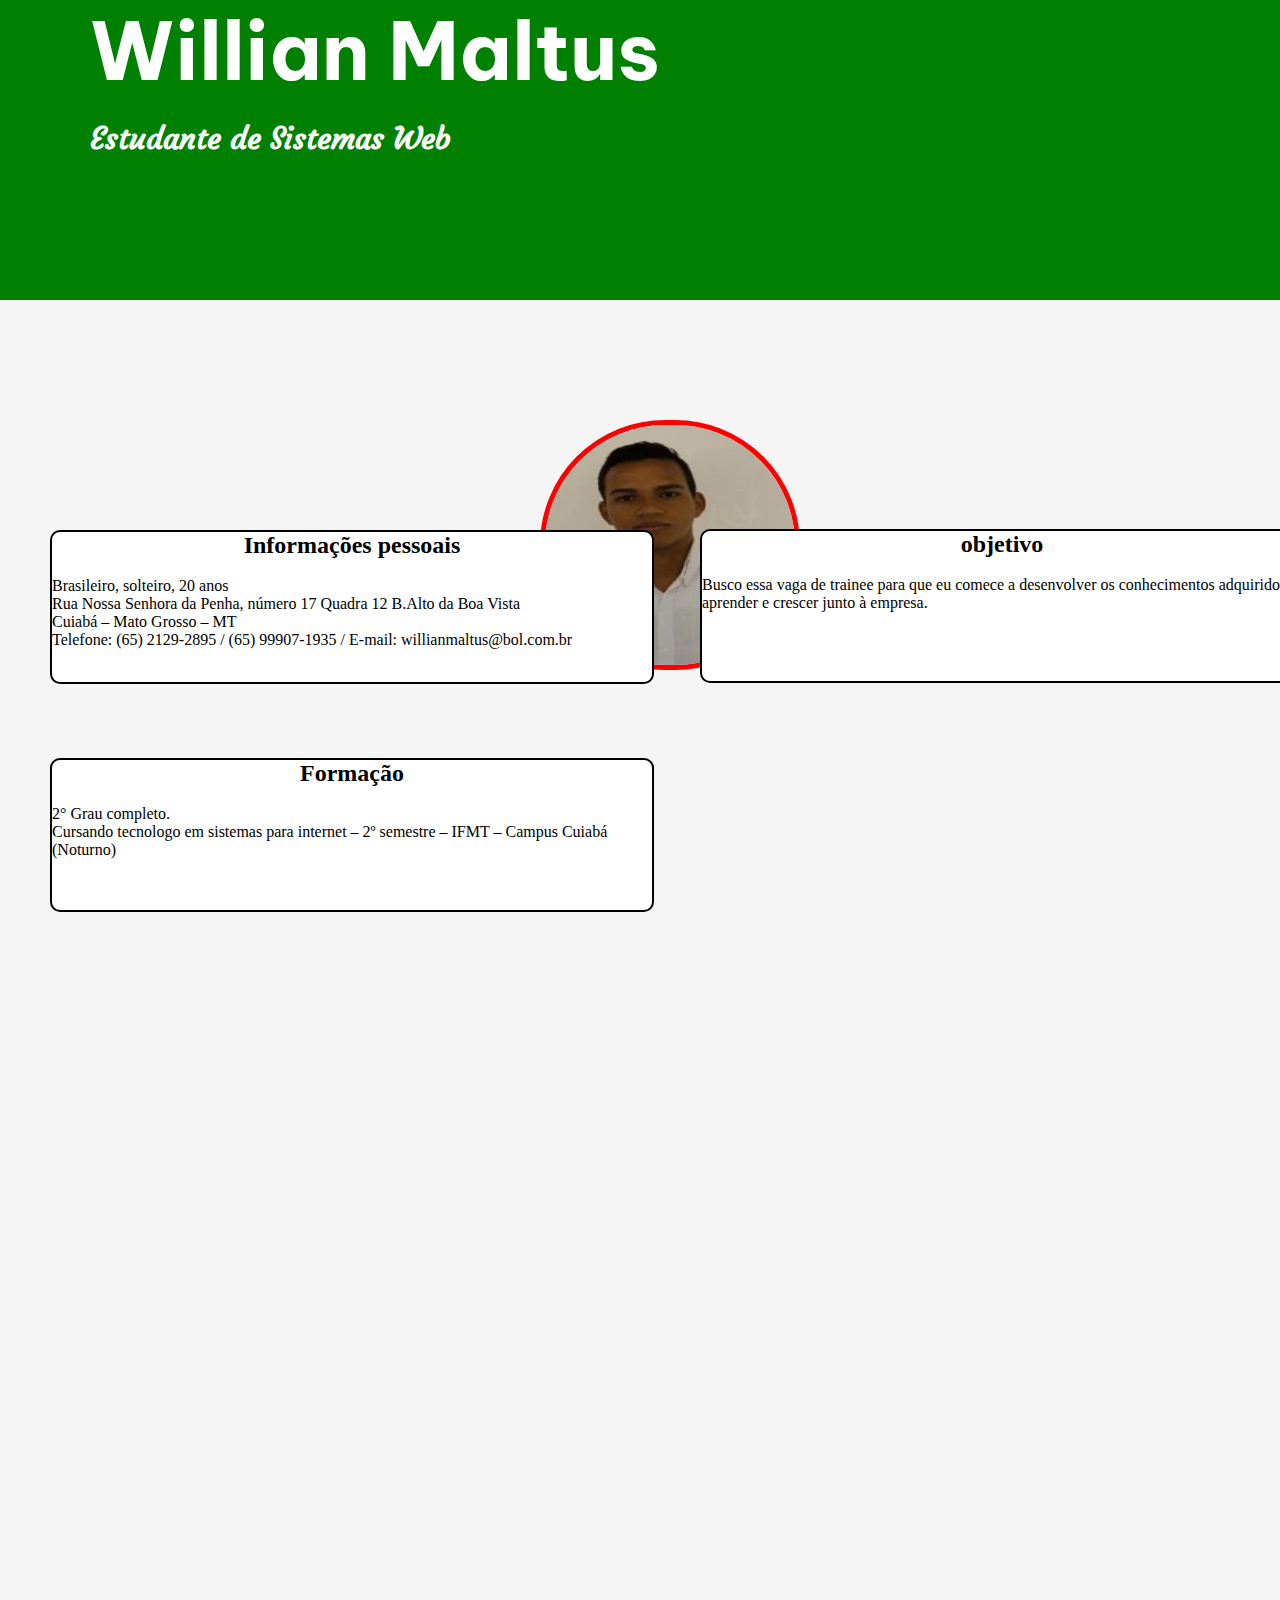
==== index.html @ d13ebb95 "Update index.html" ====
<!doctype html>
<html lang="pt-br">
  <head>
    <!-- Required meta tags -->
    <meta charset="utf-8">
    <meta name="viewport" content="width=device-width, initial-scale=1, shrink-to-fit=no">
    <title>Willian Maltus de Souza Cardoso</title>
        <link rel="stylesheet" href="index.css">
        <link href="https://fonts.googleapis.com/css?family=Be+Vietnam|Ubuntu&display=swap" rel="stylesheet">
        <link href="https://fonts.googleapis.com/css?family=Courgette&display=swap" rel="stylesheet">
  </head>
  <body>
    <header>
        <div class="nav">
            <h3>Estudante de Sistemas Web</h3>
            <h1>Willian Maltus</h1>
        </div>
    </header>
    <div class="container-body">
      <span>
        <img src="me.jpg" alt="" width="250" height="240">
      </span>
      <article>
        <div class="sobre">
          <h2>Informações pessoais</h2><br>
          <p> Brasileiro, solteiro, 20 anos<br>
              Rua Nossa Senhora da Penha, número 17 Quadra 12 B.Alto da Boa Vista<br>
              Cuiabá – Mato Grosso – MT<br>
              Telefone: (65) 2129-2895 / (65) 99907-1935 / E-mail: willianmaltus@bol.com.br</p>
        </div>
        <div class="objetivo">
          <h2>objetivo</h2><br>
          <p>Busco essa vaga de trainee para que eu comece a desenvolver os conhecimentos adquiridos, <br>
             aprender e crescer junto à empresa.</p>
        </div>
        <div class="formacao">
          <h2>Formação</h2><br>
          <p> 2° Grau completo.<br>
              Cursando tecnologo em sistemas para internet – 2º semestre – IFMT – Campus Cuiabá
              (Noturno)</p>

        </div>
        <div>
          <h2>
            
          </h2>
        </div>
      </article>
  </body>
</html>
---- index.css ----
* {
    padding:0;
    border:0;
    margin:0;
}

.nav {
    width: 100%;
    height: 300px;
    background-color:green;
}

.nav h1 {
    font-size: 80px;
    font-family: 'Be Vietnam', sans-serif;
    color:white;
    position:absolute;
    left:90px;
}

.nav h3 {
    font-size: 30px;
    font-family: 'Courgette', cursive;
    color:white;
    position:absolute;
    left:90px;
    top:120px;
}

.container-body {
    width: 100%;
    height:1500px;
    background-color: whitesmoke;
}
.container-body img {
    border-radius:190px;
    position: absolute;
    left: 540px;
    bottom:230px;
    border:solid 5px red;
}

.sobre {
    width: 600px;
    height:150px;
    background-color: white;
    border: solid 2px black;
    border-radius:10px;
    position: relative;
    top: 230px;
    left: 50px;
}

.objetivo {
    width: 600px;
    height:150px;
    background-color: white;
    border: solid 2px black;
    border-radius:10px;
    position: relative;
    top: 75px;
    left: 700px;
}

.formacao {
    width: 600px;
    height:150px;
    background-color: white;
    border: solid 2px black;
    border-radius:10px;
    position: relative;
    top: 150px;
    left: 50px;
}

.sobre h2{
    text-align: center
}

.objetivo h2{
    text-align: center
}

.formacao h2{
    text-align: center
}
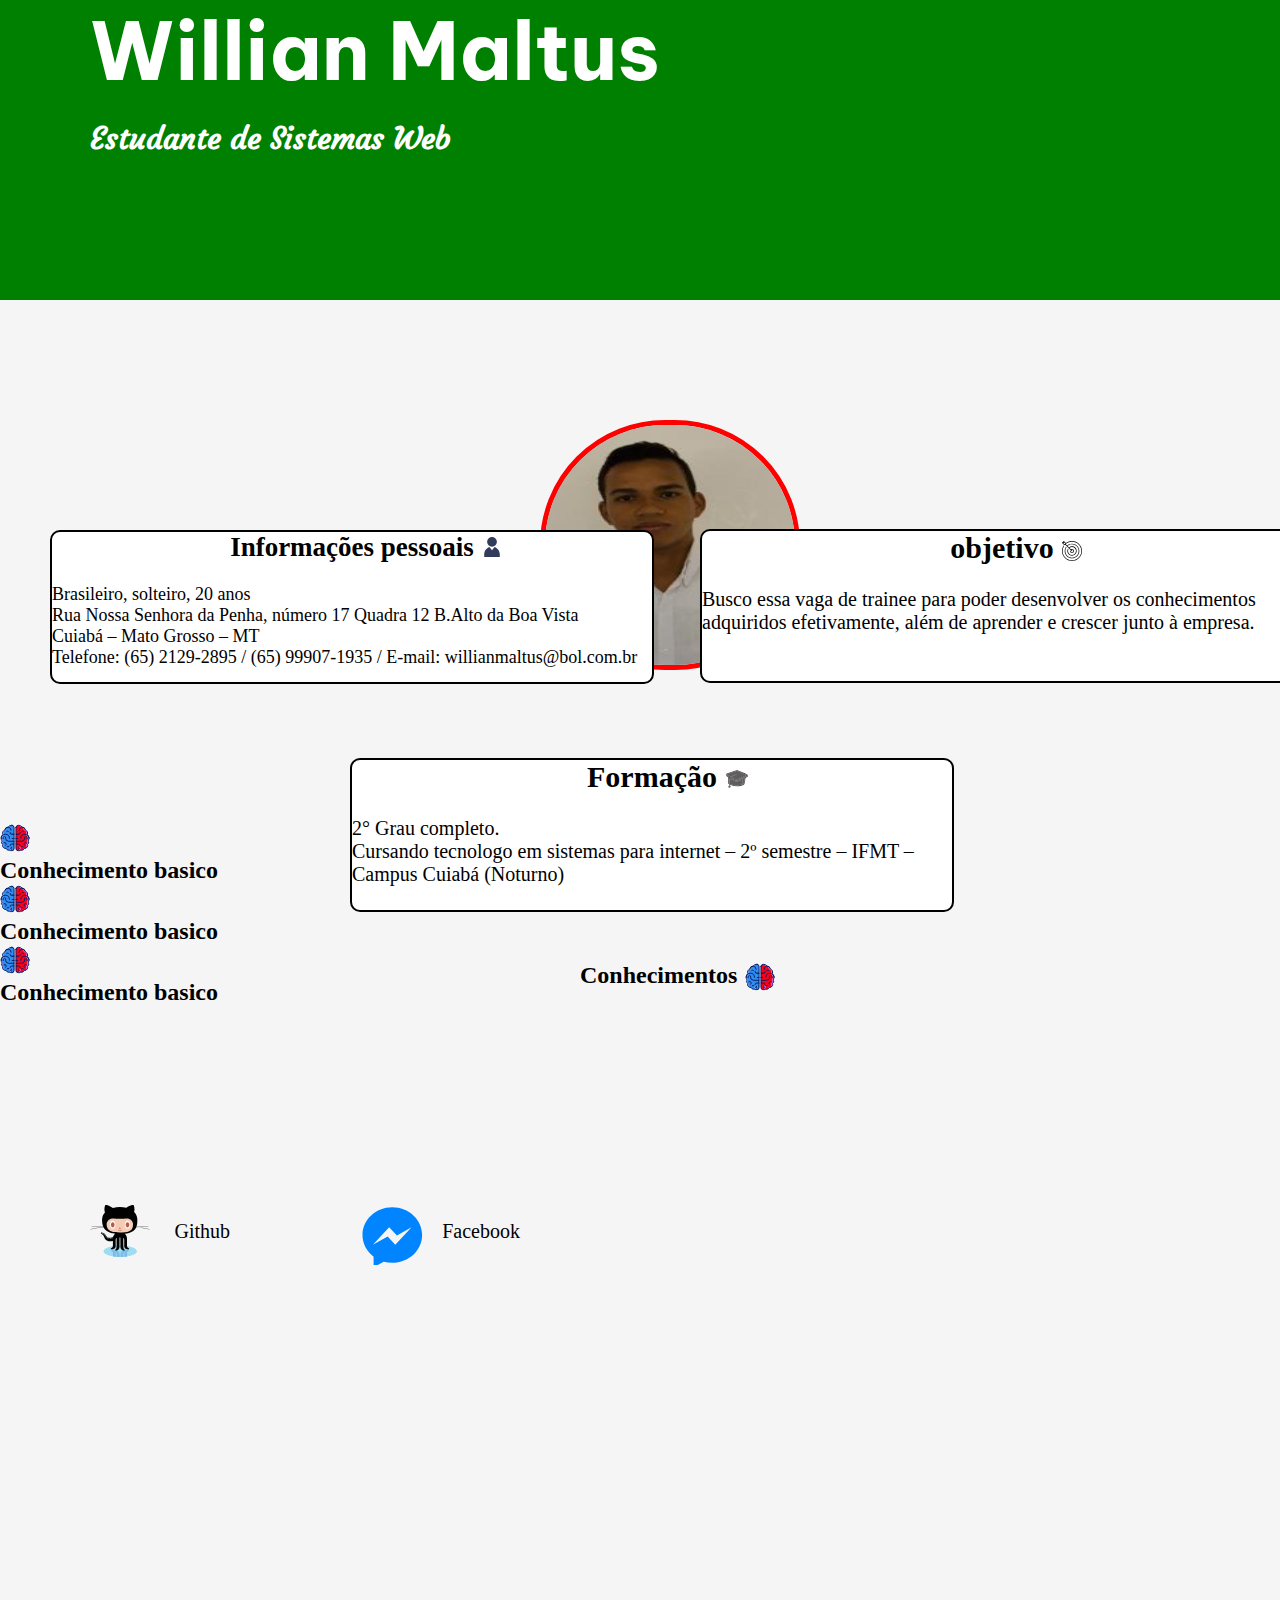
==== commit 78c3823c: "Add files via upload" ====
--- a/index.html
+++ b/index.html
@@ -1,50 +1,93 @@
 <!doctype html>
 <html lang="pt-br">
-  <head>
-    <!-- Required meta tags -->
-    <meta charset="utf-8">
-    <meta name="viewport" content="width=device-width, initial-scale=1, shrink-to-fit=no">
-    <title>Willian Maltus de Souza Cardoso</title>
-        <link rel="stylesheet" href="index.css">
-        <link href="https://fonts.googleapis.com/css?family=Be+Vietnam|Ubuntu&display=swap" rel="stylesheet">
-        <link href="https://fonts.googleapis.com/css?family=Courgette&display=swap" rel="stylesheet">
-  </head>
-  <body>
-    <header>
-        <div class="nav">
-            <h3>Estudante de Sistemas Web</h3>
-            <h1>Willian Maltus</h1>
-        </div>
-    </header>
-    <div class="container-body">
-      <span>
-        <img src="me.jpg" alt="" width="250" height="240">
-      </span>
-      <article>
-        <div class="sobre">
-          <h2>Informações pessoais</h2><br>
-          <p> Brasileiro, solteiro, 20 anos<br>
-              Rua Nossa Senhora da Penha, número 17 Quadra 12 B.Alto da Boa Vista<br>
-              Cuiabá – Mato Grosso – MT<br>
-              Telefone: (65) 2129-2895 / (65) 99907-1935 / E-mail: willianmaltus@bol.com.br</p>
-        </div>
-        <div class="objetivo">
-          <h2>objetivo</h2><br>
-          <p>Busco essa vaga de trainee para que eu comece a desenvolver os conhecimentos adquiridos, <br>
-             aprender e crescer junto à empresa.</p>
-        </div>
-        <div class="formacao">
-          <h2>Formação</h2><br>
-          <p> 2° Grau completo.<br>
-              Cursando tecnologo em sistemas para internet – 2º semestre – IFMT – Campus Cuiabá
-              (Noturno)</p>
 
-        </div>
-        <div>
-          <h2>
-            
-          </h2>
-        </div>
-      </article>
-  </body>
-</html>
+<head>
+  <!-- Required meta tags -->
+  <meta charset="utf-8">
+  <meta name="viewport" content="width=device-width, initial-scale=1, shrink-to-fit=no">
+  <title>Willian Maltus de Souza Cardoso</title>
+  <link rel="stylesheet" media="screen and (min-width: 500px)" href="index.css">
+  <link href="https://fonts.googleapis.com/css?family=Be+Vietnam|Ubuntu&display=swap" rel="stylesheet">
+  <link href="https://fonts.googleapis.com/css?family=Courgette&display=swap" rel="stylesheet">
+</head>
+
+<body>
+  <header>
+    <div class="nav">
+      <h3>Estudante de Sistemas Web</h3>
+      <h1>Willian Maltus</h1>
+    </div>
+  </header>
+  <div class="container-body">
+    <span>
+      <img src="me.jpg" alt="" width="250" height="240">
+    </span>
+    <article>
+      <div class="sobre">
+        <span>
+          <object type="image/svg+xml" data="pessoa.svg" width="20" height="20"></object>
+        </span>
+        <h2>Informações pessoais</h2><br>
+        <p> Brasileiro, solteiro, 20 anos<br>
+          Rua Nossa Senhora da Penha, número 17 Quadra 12 B.Alto da Boa Vista<br>
+          Cuiabá – Mato Grosso – MT<br>
+          Telefone: (65) 2129-2895 / (65) 99907-1935 / E-mail: willianmaltus@bol.com.br</p>
+      </div>
+      <div class="objetivo">
+        <span>
+          <object type="image/svg+xml" data="alvo.svg" width="20" height="20"></object>
+        </span>
+        <h2>objetivo</h2><br>
+        <p>Busco essa vaga de trainee para poder desenvolver os conhecimentos adquiridos efetivamente, além de
+          aprender e crescer junto à empresa.</p>
+      </div>
+      <div class="formacao">
+        <span>
+          <object type="image/svg+xml" data="academico.svg" width="30" height="30"></object>
+        </span>
+        <h2>Formação</h2><br>
+        <p> 2° Grau completo.<br>
+          Cursando tecnologo em sistemas para internet – 2º semestre – IFMT – Campus Cuiabá
+          (Noturno)</p>
+
+      </div>
+      <div class="conhecimentos">
+        <h2 id="conhecimento">Conhecimentos</h2>
+        <span>
+            <object id="conhecimentos" type="image/svg+xml" data="cerebro.svg" width="30" height="30"></object>
+          </span>
+      </div>
+      <div>
+          <span>
+              <object type="image/svg+xml" data="cerebro.svg" width="30" height="30"></object>
+            </span>
+            <h2>Conhecimento basico</h2>
+      </div>
+      <div>
+          <span>
+              <object type="image/svg+xml" data="cerebro.svg" width="30" height="30"></object>
+            </span>
+            <h2>Conhecimento basico</h2>
+      </div>
+      <div>
+          <span>
+              <object type="image/svg+xml" data="cerebro.svg" width="30" height="30"></object>
+            </span>
+            <h2>Conhecimento basico</h2>
+      </div>
+    </article>
+    <span>
+      <a class="github" href="https://github.com/WillianMaltus">
+        <object type="image/svg+xml" data="github-seeklogo.com.svg" width="80" height="60"></object>
+        <p>Github</p>
+      </a>
+    </span>
+    <span>
+      <a class="facebook" href="https://www.facebook.com/willian.maltus">
+        <object type="image/svg+xml" data="facebook-messenger-seeklogo.com.svg" width="80" height="60"></object>
+        <p>Facebook</p>
+      </a>
+    </span>
+</body>
+
+</html>--- a/index.css
+++ b/index.css
@@ -1,86 +1,167 @@
 * {
-    padding:0;
-    border:0;
-    margin:0;
+    padding: 0;
+    border: 0;
+    margin: 0;
 }
 
 .nav {
     width: 100%;
     height: 300px;
-    background-color:green;
+    background-color: green;
 }
 
 .nav h1 {
     font-size: 80px;
     font-family: 'Be Vietnam', sans-serif;
-    color:white;
-    position:absolute;
-    left:90px;
+    color: white;
+    position: absolute;
+    left: 90px;
 }
 
 .nav h3 {
     font-size: 30px;
     font-family: 'Courgette', cursive;
-    color:white;
-    position:absolute;
-    left:90px;
-    top:120px;
+    color: white;
+    position: absolute;
+    left: 90px;
+    top: 120px;
 }
 
 .container-body {
     width: 100%;
-    height:1500px;
+    height: 1500px;
     background-color: whitesmoke;
 }
+
 .container-body img {
-    border-radius:190px;
+    border-radius: 190px;
     position: absolute;
     left: 540px;
-    bottom:230px;
-    border:solid 5px red;
+    bottom: 230px;
+    border: solid 5px red;
 }
 
 .sobre {
     width: 600px;
-    height:150px;
+    height: 150px;
     background-color: white;
     border: solid 2px black;
-    border-radius:10px;
+    border-radius: 10px;
     position: relative;
     top: 230px;
     left: 50px;
+    font-size: 18px;
 }
 
 .objetivo {
     width: 600px;
-    height:150px;
+    height: 150px;
     background-color: white;
     border: solid 2px black;
-    border-radius:10px;
+    border-radius: 10px;
     position: relative;
     top: 75px;
     left: 700px;
+    font-size: 20px;
 }
 
 .formacao {
     width: 600px;
-    height:150px;
+    height: 150px;
     background-color: white;
     border: solid 2px black;
-    border-radius:10px;
+    border-radius: 10px;
     position: relative;
     top: 150px;
-    left: 50px;
+    left: 350px;
+    font-size: 20px;
 }
 
-.sobre h2{
-    text-align: center
+#conhecimento {
+    position: relative;
+    left: 580px;
+    top: 200px;
+
 }
 
-.objetivo h2{
-    text-align: center
+.sobre object {
+    position: absolute;
+    left: 430px;
+    top: 5px;
 }
 
-.formacao h2{
-    text-align: center
+.objetivo object {
+    position: absolute;
+    left: 360px;
+    top: 10px;
+}
+
+.formacao object {
+    position: absolute;
+    left: 370px;
+    top: 4px;
+}
+
+#conhecimentos{
+    position: relative;
+    left: 745px;
+    top: 173px;
+}
+
+.sobre h2 {
+    text-align: center;
+}
+
+.objetivo h2 {
+    text-align: center;
+}
+
+.formacao h2 {
+    text-align: center;
+}
+
+.github {
+    position: absolute;
+    top: 1200px;
+    left: 80px;
+    width: 200px;
+    height: 60px;
+    cursor: pointer;
+}
+
+.github object {
+    padding-top: 5px;
+}
+
+.github p {
+    float: right;
+    padding-right: 50px;
+    font-family: 'Big Shoulders Text', cursive;
+    color: black;
+    position: relative;
+    top: 20px;
+    font-size: 20px;
+}
+
+.facebook {
+    position: absolute;
+    top: 1200px;
+    left: 350px;
+    width: 220px;
+    height: 60px;
+    cursor: pointer;
+}
+
+.facebook object {
+    padding-top: 5px;
+}
+
+.facebook p {
+    float: right;
+    padding-right: 50px;
+    font-family: 'Big Shoulders Text', cursive;
+    color: black;
+    position: relative;
+    top: 20px;
+    font-size: 20px;
 }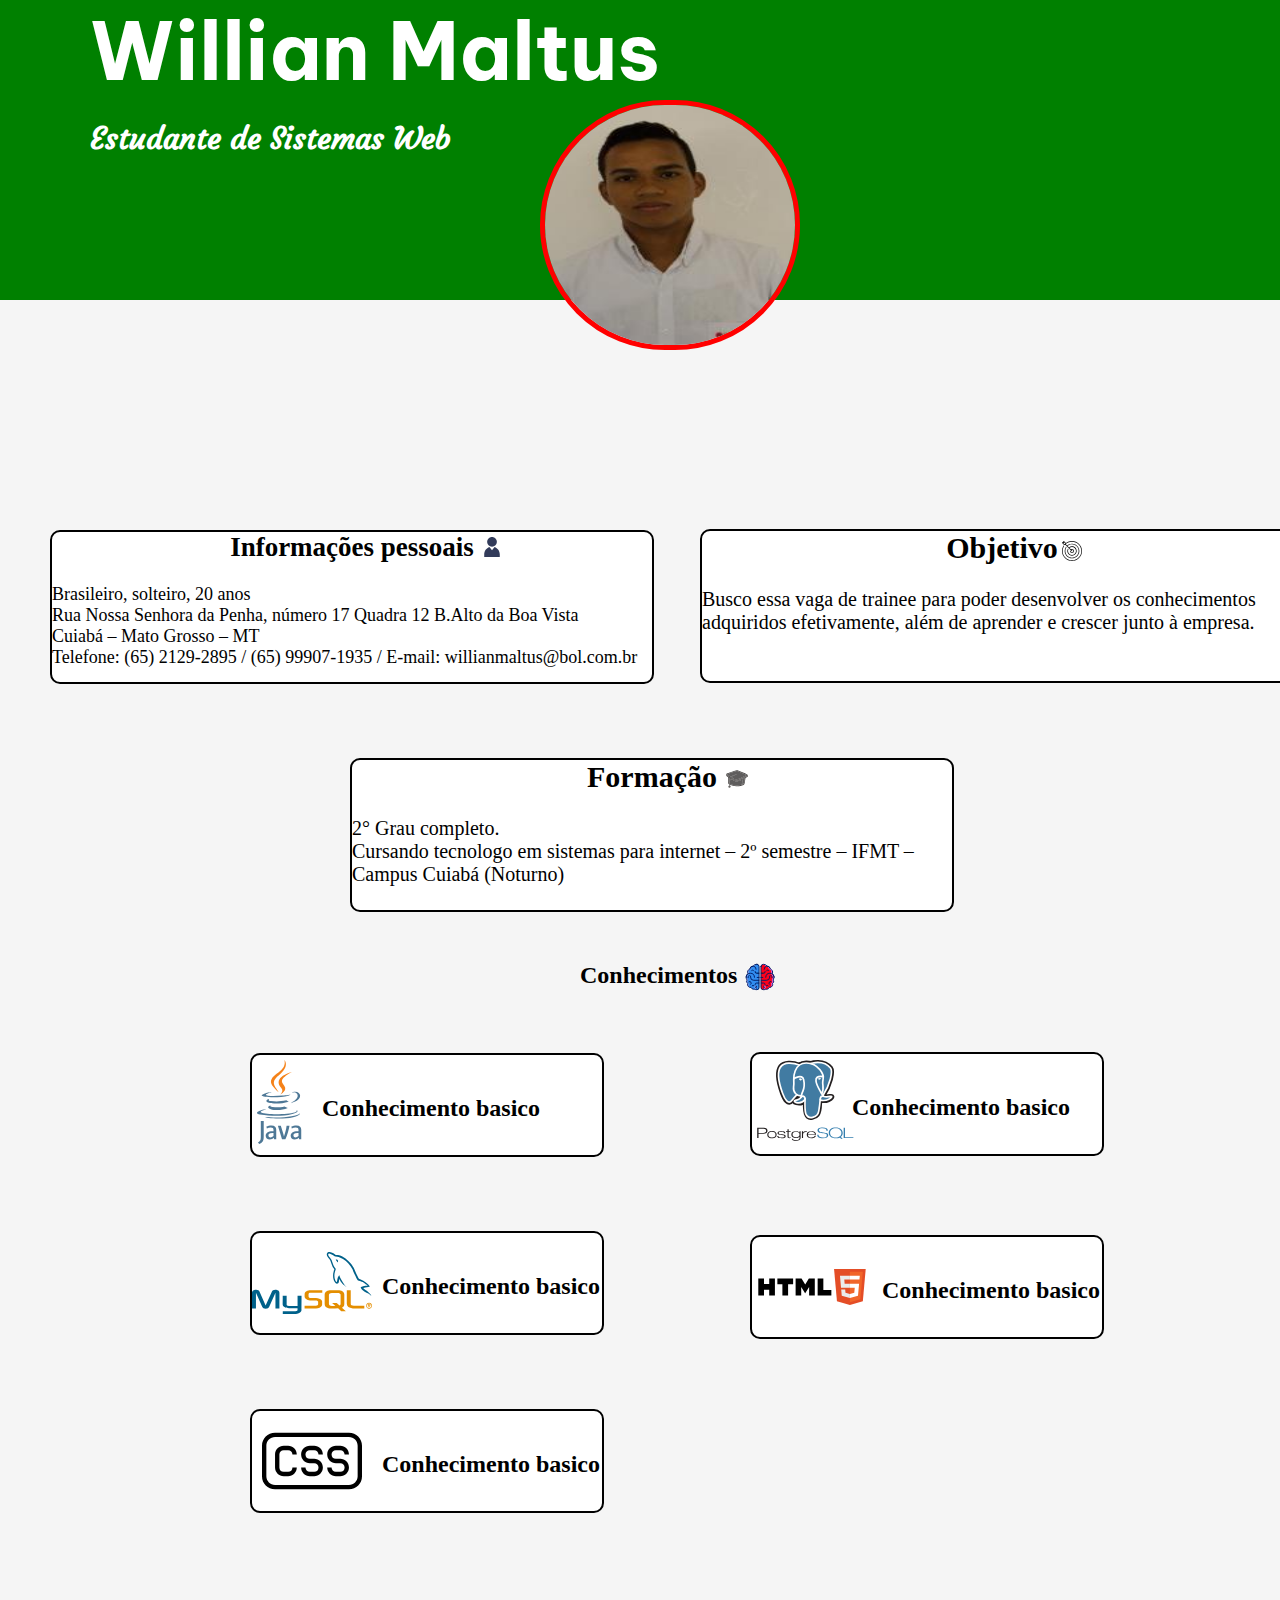
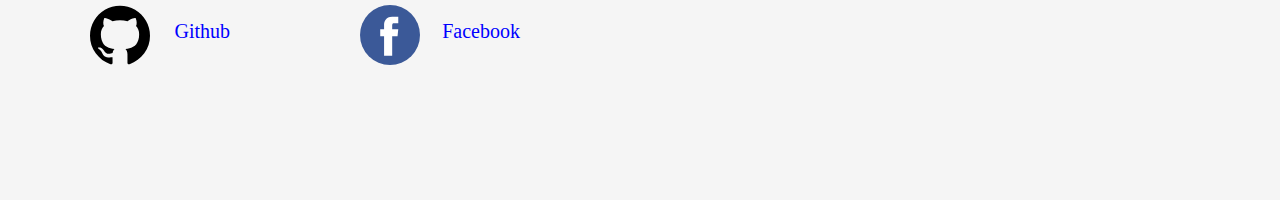
==== commit 26e4830f: "Add files via upload" ====
--- a/index.html
+++ b/index.html
@@ -6,7 +6,8 @@
   <meta charset="utf-8">
   <meta name="viewport" content="width=device-width, initial-scale=1, shrink-to-fit=no">
   <title>Willian Maltus de Souza Cardoso</title>
-  <link rel="stylesheet" media="screen and (min-width: 500px)" href="index.css">
+  <link rel="stylesheet" media="screen and (min-width: 700px)" href="index.css">
+  <link rel="stylesheet" media="screen and (min-width: 900px)" href="grande.css">
   <link href="https://fonts.googleapis.com/css?family=Be+Vietnam|Ubuntu&display=swap" rel="stylesheet">
   <link href="https://fonts.googleapis.com/css?family=Courgette&display=swap" rel="stylesheet">
 </head>
@@ -37,7 +38,7 @@
         <span>
           <object type="image/svg+xml" data="alvo.svg" width="20" height="20"></object>
         </span>
-        <h2>objetivo</h2><br>
+        <h2>Objetivo</h2><br>
         <p>Busco essa vaga de trainee para poder desenvolver os conhecimentos adquiridos efetivamente, além de
           aprender e crescer junto à empresa.</p>
       </div>
@@ -57,34 +58,46 @@
             <object id="conhecimentos" type="image/svg+xml" data="cerebro.svg" width="30" height="30"></object>
           </span>
       </div>
-      <div>
+      <div id="java">
           <span>
-              <object type="image/svg+xml" data="cerebro.svg" width="30" height="30"></object>
+              <object type="image/svg+xml" data="java.svg" width="120" height="100"></object>
+              <h2>Conhecimento basico</h2>
             </span>
+      </div>
+      <div id="postgresql">
+          <span>
+              <object type="image/svg+xml" data="postgresql.svg" width="120" height="100"></object>
+              <h2>Conhecimento basico</h2>
+            </span>    
+      </div>
+      <div id="mysql">
+          <span>
+              <object  type="image/svg+xml" data="mysql.svg" width="120" height="100"></object>
+              <h2>Conhecimento basico</h2>
+            </span>   
+      </div>
+      <div id="html">
+        <span>
+            <object type="image/svg+xml" data="html.svg" width="120" height="100"></object>
             <h2>Conhecimento basico</h2>
-      </div>
-      <div>
-          <span>
-              <object type="image/svg+xml" data="cerebro.svg" width="30" height="30"></object>
-            </span>
-            <h2>Conhecimento basico</h2>
-      </div>
-      <div>
-          <span>
-              <object type="image/svg+xml" data="cerebro.svg" width="30" height="30"></object>
-            </span>
-            <h2>Conhecimento basico</h2>
-      </div>
+          </span>
+    </div>
+    <div id="css">
+      <span>
+          <object type="image/svg+xml" data="css.svg" width="120" height="100"></object>
+          <h2>Conhecimento basico</h2>
+        </span>
+  </div>
     </article>
     <span>
       <a class="github" href="https://github.com/WillianMaltus">
-        <object type="image/svg+xml" data="github-seeklogo.com.svg" width="80" height="60"></object>
+        <object type="image/svg+xml" data="github.svg" width="80" height="60"></object>
         <p>Github</p>
       </a>
     </span>
     <span>
       <a class="facebook" href="https://www.facebook.com/willian.maltus">
-        <object type="image/svg+xml" data="facebook-messenger-seeklogo.com.svg" width="80" height="60"></object>
+        <object type="image/svg+xml" data="facebook.svg" width="80" height="60"></object>
         <p>Facebook</p>
       </a>
     </span>
--- a/index.css
+++ b/index.css
@@ -120,9 +120,103 @@
     text-align: center;
 }
 
+#java{
+    width: 350px;
+    height: 100px;
+    background-color: white;
+    border: solid 2px black;
+    border-radius: 10px;
+    position: relative;
+    top: 230px;
+    left: 250px;
+}
+
+#java h2{
+    position: absolute;
+    left: 70px;
+    top: 40px;
+    
+}
+#postgresql{
+    width: 350px;
+    height: 100px;
+    background-color: white;
+    border: solid 2px black;
+    border-radius: 10px;
+    position: relative;
+    top: 125px;
+    left: 750px;
+}
+
+#postgresql h2{
+    position: absolute;
+    left: 100px;
+    top: 40px;
+    
+}
+
+#mysql{
+    width: 350px;
+    height: 100px;
+    background-color: white;
+    border: solid 2px black;
+    border-radius: 10px;
+    position: relative;
+    top: 200px;
+    left: 250px;
+}
+
+#mysql h2{
+    position: absolute;
+    left: 130px;
+    top: 40px;
+    
+}
+
+#html{
+    width: 350px;
+    height: 100px;
+    background-color: white;
+    border: solid 2px black;
+    border-radius: 10px;
+    position: relative;
+    top: 100px;
+    left: 750px;
+}
+
+#html h2{
+    position: absolute;
+    left: 130px;
+    top: 40px;
+    
+}
+
+#html object{
+    position: relative;
+    top: 20px;
+}
+
+#css{
+    width: 350px;
+    height: 100px;
+    background-color: white;
+    border: solid 2px black;
+    border-radius: 10px;
+    position: relative;
+    top: 170px;
+    left: 250px;
+}
+
+#css h2{
+    position: absolute;
+    left: 130px;
+    top: 40px;
+    
+}
+
 .github {
     position: absolute;
-    top: 1200px;
+    top: 1600px;
     left: 80px;
     width: 200px;
     height: 60px;
@@ -137,7 +231,7 @@
     float: right;
     padding-right: 50px;
     font-family: 'Big Shoulders Text', cursive;
-    color: black;
+    color: blue;
     position: relative;
     top: 20px;
     font-size: 20px;
@@ -145,7 +239,7 @@
 
 .facebook {
     position: absolute;
-    top: 1200px;
+    top: 1600px;
     left: 350px;
     width: 220px;
     height: 60px;
@@ -160,7 +254,7 @@
     float: right;
     padding-right: 50px;
     font-family: 'Big Shoulders Text', cursive;
-    color: black;
+    color: blue;
     position: relative;
     top: 20px;
     font-size: 20px;
--- a/grande.css
+++ b/grande.css
@@ -0,0 +1,261 @@
+* {
+    padding: 0;
+    border: 0;
+    margin: 0;
+}
+
+.nav {
+    width: 100%;
+    height: 300px;
+    background-color:green;
+}
+
+.nav h1 {
+    font-size: 80px;
+    font-family: 'Be Vietnam', sans-serif;
+    color: white;
+    position: absolute;
+    left: 90px;
+}
+
+.nav h3 {
+    font-size: 30px;
+    font-family: 'Courgette', cursive;
+    color: white;
+    position: absolute;
+    left: 90px;
+    top: 120px;
+}
+
+.container-body {
+    width: 100%;
+    height: 1500px;
+    background-color: whitesmoke;
+}
+
+.container-body img {
+    border-radius: 190px;
+    position: absolute;
+    left: 540px;
+    bottom: 550px;
+    border: solid 5px red;
+}
+
+.sobre {
+    width: 600px;
+    height: 150px;
+    background-color: white;
+    border: solid 2px black;
+    border-radius: 10px;
+    position: relative;
+    top: 230px;
+    left: 50px;
+    font-size: 18px;
+}
+
+.objetivo {
+    width: 600px;
+    height: 150px;
+    background-color: white;
+    border: solid 2px black;
+    border-radius: 10px;
+    position: relative;
+    top: 75px;
+    left: 700px;
+    font-size: 20px;
+}
+
+.formacao {
+    width: 600px;
+    height: 150px;
+    background-color: white;
+    border: solid 2px black;
+    border-radius: 10px;
+    position: relative;
+    top: 150px;
+    left: 350px;
+    font-size: 20px;
+}
+
+#conhecimento {
+    position: relative;
+    left: 580px;
+    top: 200px;
+
+}
+
+.sobre object {
+    position: absolute;
+    left: 430px;
+    top: 5px;
+}
+
+.objetivo object {
+    position: absolute;
+    left: 360px;
+    top: 10px;
+}
+
+.formacao object {
+    position: absolute;
+    left: 370px;
+    top: 4px;
+}
+
+#conhecimentos{
+    position: relative;
+    left: 745px;
+    top: 173px;
+}
+
+.sobre h2 {
+    text-align: center;
+}
+
+.objetivo h2 {
+    text-align: center;
+}
+
+.formacao h2 {
+    text-align: center;
+}
+
+#java{
+    width: 350px;
+    height: 100px;
+    background-color: white;
+    border: solid 2px black;
+    border-radius: 10px;
+    position: relative;
+    top: 230px;
+    left: 250px;
+}
+
+#java h2{
+    position: absolute;
+    left: 70px;
+    top: 40px;
+    
+}
+#postgresql{
+    width: 350px;
+    height: 100px;
+    background-color: white;
+    border: solid 2px black;
+    border-radius: 10px;
+    position: relative;
+    top: 125px;
+    left: 750px;
+}
+
+#postgresql h2{
+    position: absolute;
+    left: 100px;
+    top: 40px;
+    
+}
+
+#mysql{
+    width: 350px;
+    height: 100px;
+    background-color: white;
+    border: solid 2px black;
+    border-radius: 10px;
+    position: relative;
+    top: 200px;
+    left: 250px;
+}
+
+#mysql h2{
+    position: absolute;
+    left: 130px;
+    top: 40px;
+    
+}
+
+#html{
+    width: 350px;
+    height: 100px;
+    background-color: white;
+    border: solid 2px black;
+    border-radius: 10px;
+    position: relative;
+    top: 100px;
+    left: 750px;
+}
+
+#html h2{
+    position: absolute;
+    left: 130px;
+    top: 40px;
+    
+}
+
+#html object{
+    position: relative;
+    top: 20px;
+}
+
+#css{
+    width: 350px;
+    height: 100px;
+    background-color: white;
+    border: solid 2px black;
+    border-radius: 10px;
+    position: relative;
+    top: 170px;
+    left: 250px;
+}
+
+#css h2{
+    position: absolute;
+    left: 130px;
+    top: 40px;
+    
+}
+
+.github {
+    position: absolute;
+    top: 1600px;
+    left: 80px;
+    width: 200px;
+    height: 60px;
+    cursor: pointer;
+}
+
+.github object {
+    padding-top: 5px;
+}
+
+.github p {
+    float: right;
+    padding-right: 50px;
+    font-family: 'Big Shoulders Text', cursive;
+    color: blue;
+    position: relative;
+    top: 20px;
+    font-size: 20px;
+}
+
+.facebook {
+    position: absolute;
+    top: 1600px;
+    left: 350px;
+    width: 220px;
+    height: 60px;
+    cursor: pointer;
+}
+
+.facebook object {
+    padding-top: 5px;
+}
+
+.facebook p {
+    float: right;
+    padding-right: 50px;
+    font-family: 'Big Shoulders Text', cursive;
+    color: blue;
+    position: relative;
+    top: 20px;
+    font-size: 20px;
+}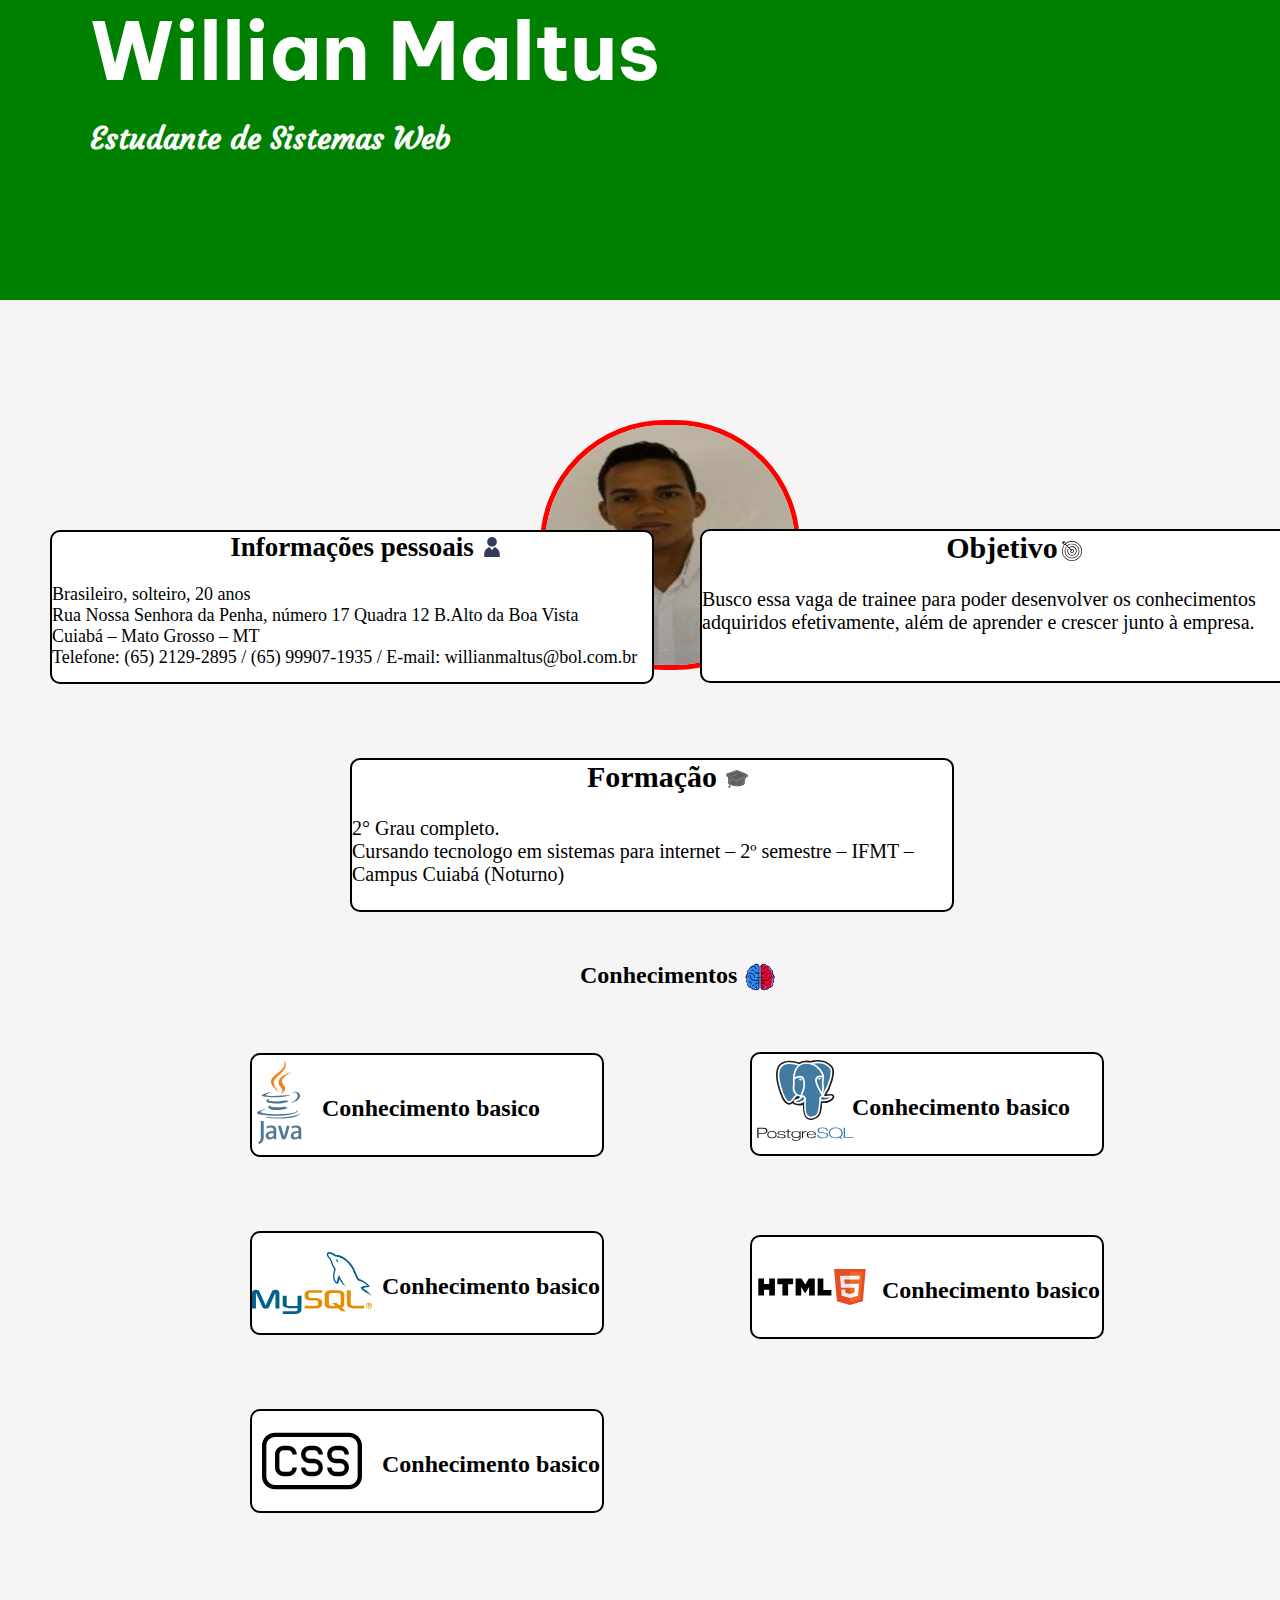
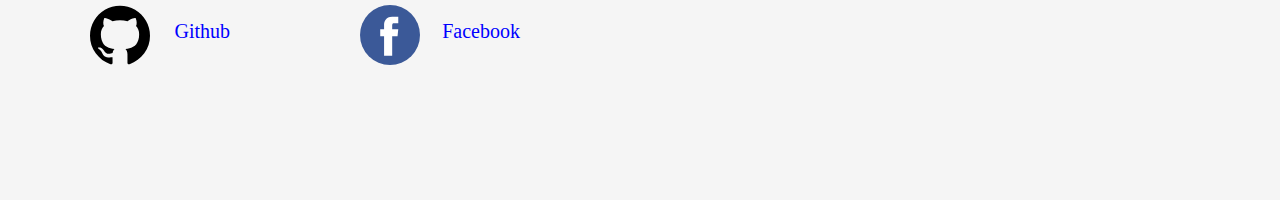
==== commit 5b9c2273: "Update index.html" ====
--- a/index.html
+++ b/index.html
@@ -7,7 +7,7 @@
   <meta name="viewport" content="width=device-width, initial-scale=1, shrink-to-fit=no">
   <title>Willian Maltus de Souza Cardoso</title>
   <link rel="stylesheet" media="screen and (min-width: 700px)" href="index.css">
-  <link rel="stylesheet" media="screen and (min-width: 900px)" href="grande.css">
+  <link rel="stylesheet" media="screen and (min-width: 1500px)" href="grande.css">
   <link href="https://fonts.googleapis.com/css?family=Be+Vietnam|Ubuntu&display=swap" rel="stylesheet">
   <link href="https://fonts.googleapis.com/css?family=Courgette&display=swap" rel="stylesheet">
 </head>
@@ -103,4 +103,4 @@
     </span>
 </body>
 
-</html>+</html>
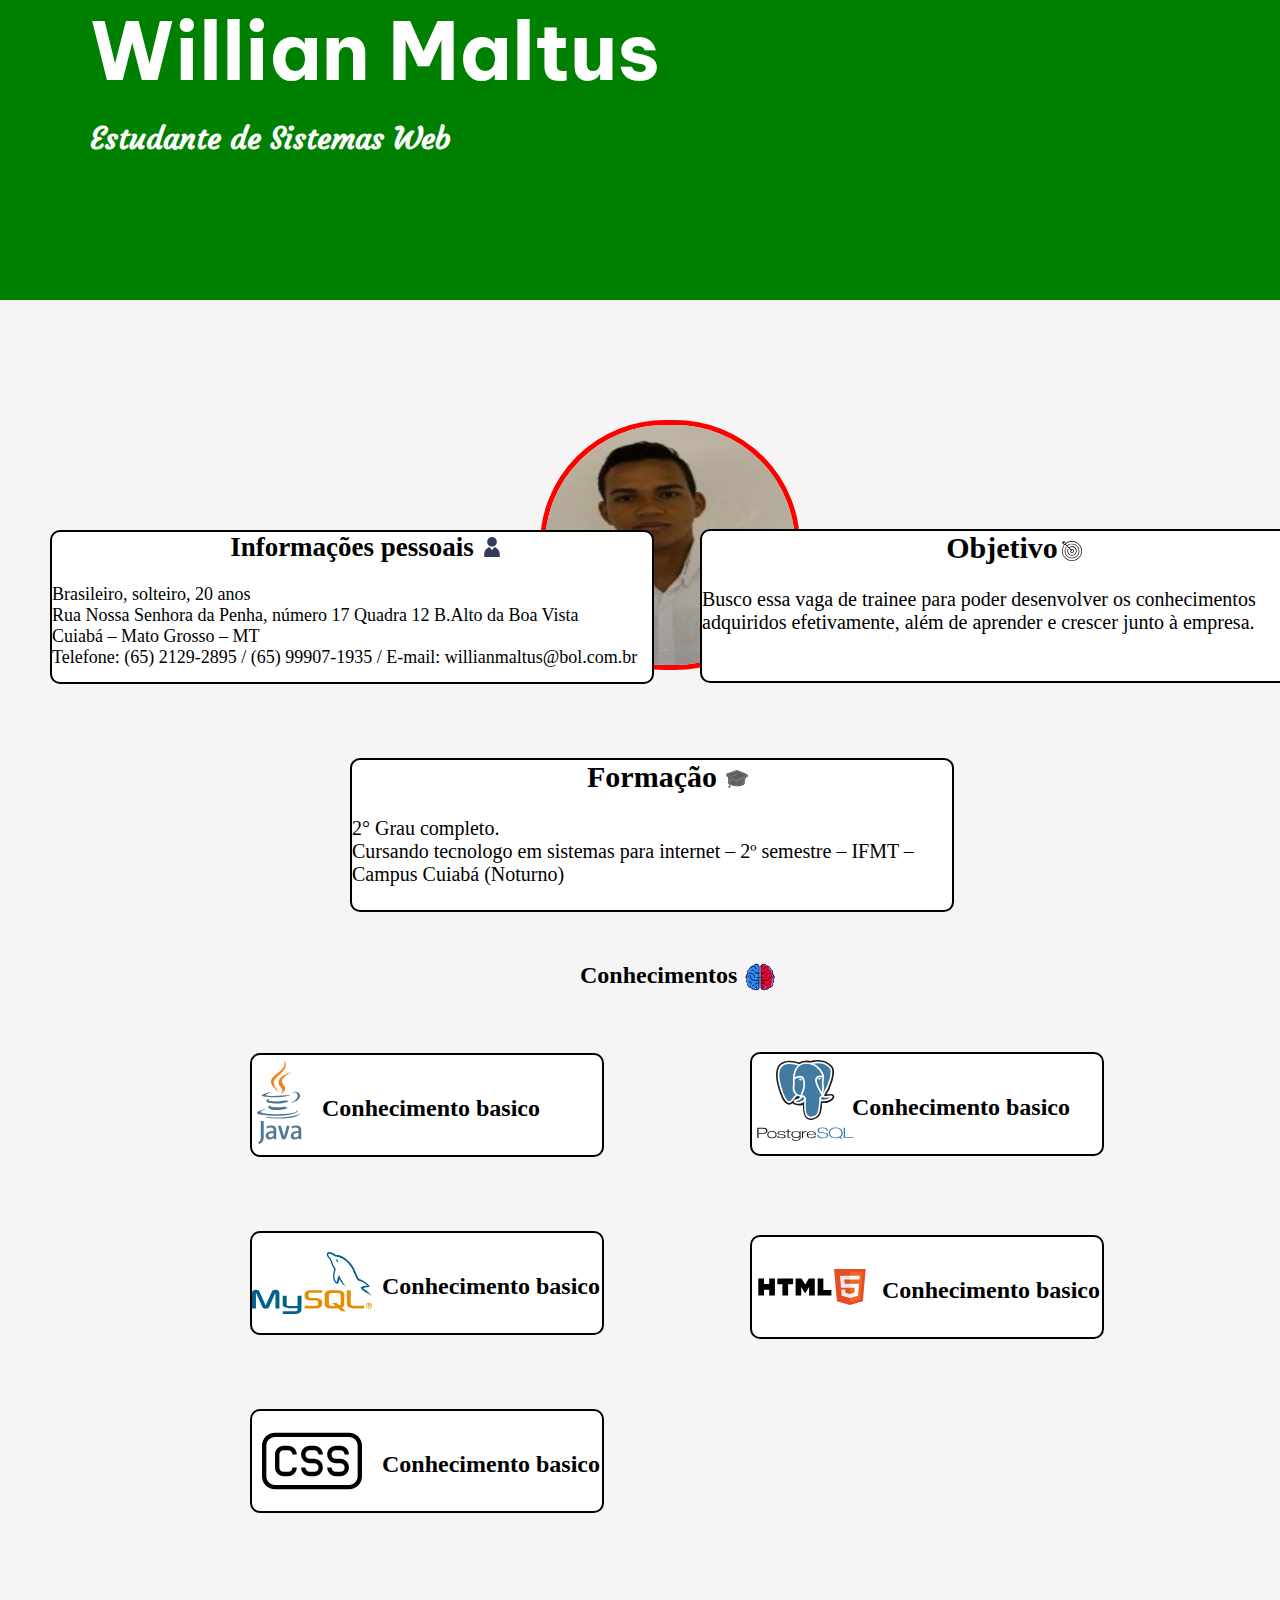
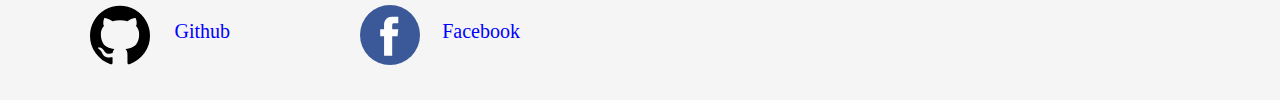
==== commit fa214a55: "Update index.html" ====
--- a/index.html
+++ b/index.html
@@ -6,6 +6,7 @@
   <meta charset="utf-8">
   <meta name="viewport" content="width=device-width, initial-scale=1, shrink-to-fit=no">
   <title>Willian Maltus de Souza Cardoso</title>
+  <link rel="stylesheet" media="screen and (min-width: 0px)" href="pequeno.css">
   <link rel="stylesheet" media="screen and (min-width: 700px)" href="index.css">
   <link rel="stylesheet" media="screen and (min-width: 1500px)" href="grande.css">
   <link href="https://fonts.googleapis.com/css?family=Be+Vietnam|Ubuntu&display=swap" rel="stylesheet">
--- a/pequeno.css
+++ b/pequeno.css
@@ -0,0 +1,274 @@
+* {
+    padding: 0;
+    border: 0;
+    margin: 0;
+}
+
+.nav {
+    width: 100%;
+    height: 300px;
+    background-color: green;
+}
+
+.nav h1 {
+    font-size: 80px;
+    font-family: 'Be Vietnam', sans-serif;
+    color: white;
+    position: absolute;
+    left: 90px;
+}
+
+.nav h3 {
+    font-size: 30px;
+    font-family: 'Courgette', cursive;
+    color: white;
+    position: absolute;
+    left: 90px;
+    top: 120px;
+}
+
+.container-body {
+    width: 100%;
+    height: 1400px;
+    background-color: whitesmoke;
+}
+
+.container-body img {
+    border-radius: 190px;
+    position: absolute;
+    left: 540px;
+    bottom: 100px;
+    border: solid 5px red;
+}
+
+.sobre {
+    width: 600px;
+    height: 150px;
+    background-color: white;
+    border: solid 2px black;
+    border-radius: 10px;
+    position: relative;
+    top: 230px;
+    left: 50px;
+    font-size: 18px;
+}
+
+.objetivo {
+    width: 600px;
+    height: 150px;
+    background-color: white;
+    border: solid 2px black;
+    border-radius: 10px;
+    position: relative;
+    top: 75px;
+    left: 700px;
+    font-size: 20px;
+}
+
+.formacao {
+    width: 600px;
+    height: 150px;
+    background-color: white;
+    border: solid 2px black;
+    border-radius: 10px;
+    position: relative;
+    top: 150px;
+    left: 350px;
+    font-size: 20px;
+}
+
+#conhecimento {
+    position: relative;
+    left: 580px;
+    top: 200px;
+
+}
+
+.sobre object {
+    position: absolute;
+    left: 430px;
+    top: 5px;
+}
+
+.objetivo object {
+    position: absolute;
+    left: 362px;
+    top: 10px;
+}
+
+.formacao object {
+    position: absolute;
+    left: 370px;
+    top: 4px;
+}
+
+#conhecimentos{
+    position: relative;
+    left: 745px;
+    top: 173px;
+}
+
+.sobre h2 {
+    text-align: center;
+}
+
+.objetivo h2 {
+    text-align: center;
+}
+
+.formacao h2 {
+    text-align: center;
+}
+
+.github {
+    position: absolute;
+    top: 1200px;
+    left: 80px;
+    width: 200px;
+    height: 60px;
+    cursor: pointer;
+}
+
+.github object {
+    padding-top: 5px;
+}
+
+#java{
+    width: 350px;
+    height: 100px;
+    background-color: white;
+    border: solid 2px black;
+    border-radius: 10px;
+    position: relative;
+    top: 230px;
+    left: 250px;
+}
+
+#java h2{
+    position: absolute;
+    left: 70px;
+    top: 40px;
+    
+}
+#postgresql{
+    width: 350px;
+    height: 100px;
+    background-color: white;
+    border: solid 2px black;
+    border-radius: 10px;
+    position: relative;
+    top: 125px;
+    left: 750px;
+}
+
+#postgresql h2{
+    position: absolute;
+    left: 100px;
+    top: 40px;
+    
+}
+
+#mysql{
+    width: 350px;
+    height: 100px;
+    background-color: white;
+    border: solid 2px black;
+    border-radius: 10px;
+    position: relative;
+    top: 200px;
+    left: 250px;
+}
+
+#mysql h2{
+    position: absolute;
+    left: 130px;
+    top: 40px;
+    
+}
+
+#html{
+    width: 350px;
+    height: 100px;
+    background-color: white;
+    border: solid 2px black;
+    border-radius: 10px;
+    position: relative;
+    top: 100px;
+    left: 750px;
+}
+
+#html h2{
+    position: absolute;
+    left: 130px;
+    top: 40px;
+    
+}
+
+#html object{
+    position: relative;
+    top: 20px;
+}
+
+#css{
+    width: 350px;
+    height: 100px;
+    background-color: white;
+    border: solid 2px black;
+    border-radius: 10px;
+    position: relative;
+    top: 170px;
+    left: 250px;
+}
+
+#css h2{
+    position: absolute;
+    left: 130px;
+    top: 40px;
+    
+}
+
+.github {
+    position: absolute;
+    top: 1600px;
+    left: 80px;
+    width: 200px;
+    height: 60px;
+    cursor: pointer;
+}
+
+.github object {
+    padding-top: 5px;
+}
+
+.github p {
+    float: right;
+    padding-right: 50px;
+    font-family: 'Big Shoulders Text', cursive;
+    color: blue;
+    position: relative;
+    top: 20px;
+    font-size: 20px;
+}
+
+.facebook {
+    position: absolute;
+    top: 1600px;
+    left: 350px;
+    width: 220px;
+    height: 60px;
+    cursor: pointer;
+}
+
+.facebook object {
+    padding-top: 5px;
+}
+
+.facebook p {
+    float: right;
+    padding-right: 50px;
+    font-family: 'Big Shoulders Text', cursive;
+    color: blue;
+    position: relative;
+    top: 20px;
+    font-size: 20px;
+}--- a/index.css
+++ b/index.css
@@ -29,7 +29,7 @@
 
 .container-body {
     width: 100%;
-    height: 1500px;
+    height: 1400px;
     background-color: whitesmoke;
 }
 
@@ -258,4 +258,4 @@
     position: relative;
     top: 20px;
     font-size: 20px;
-}+}
--- a/grande.css
+++ b/grande.css
@@ -29,7 +29,7 @@
 
 .container-body {
     width: 100%;
-    height: 1500px;
+    height: 1400px;
     background-color: whitesmoke;
 }
 
@@ -37,7 +37,7 @@
     border-radius: 190px;
     position: absolute;
     left: 540px;
-    bottom: 550px;
+    bottom: 530px;
     border: solid 5px red;
 }
 
@@ -92,7 +92,7 @@
 
 .objetivo object {
     position: absolute;
-    left: 360px;
+    left: 362px;
     top: 10px;
 }
 
@@ -258,4 +258,4 @@
     position: relative;
     top: 20px;
     font-size: 20px;
-}+}
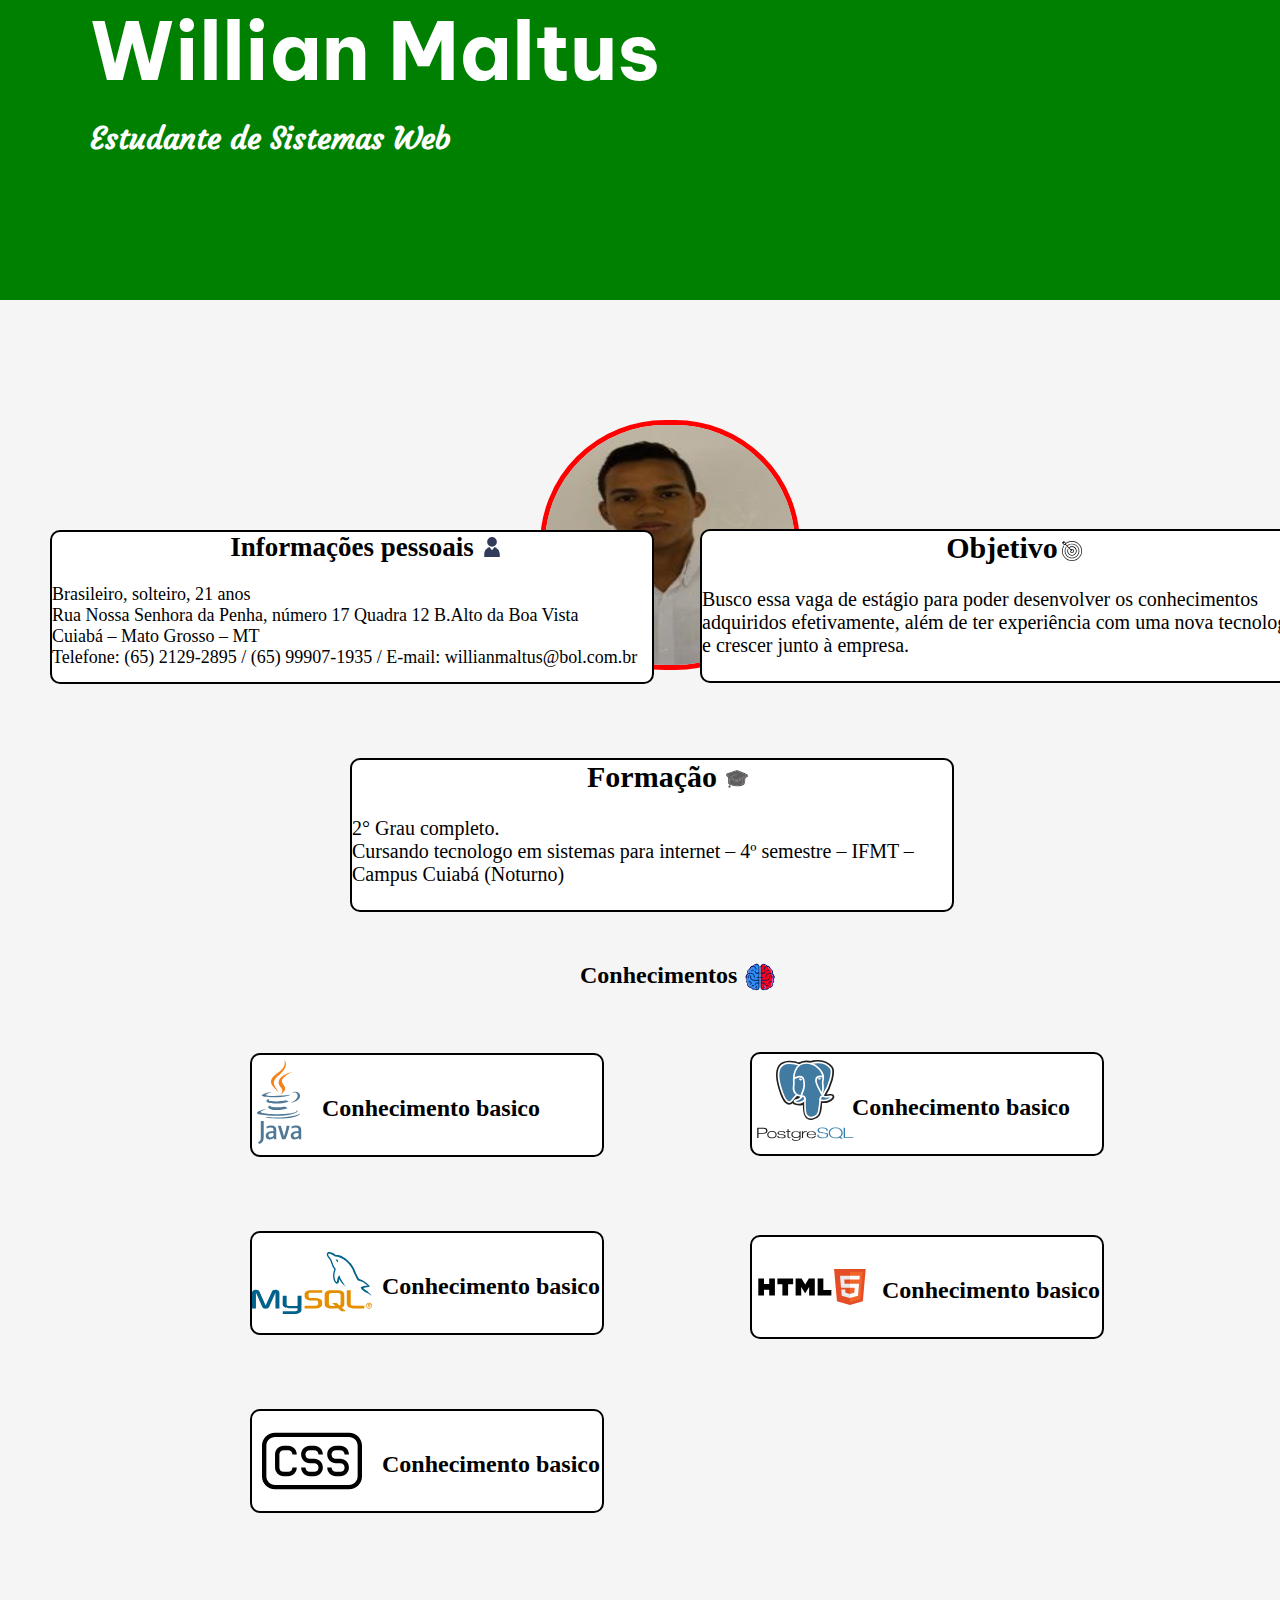
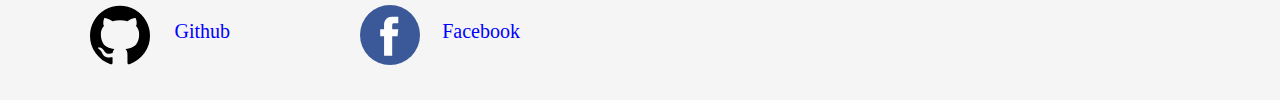
==== commit 14c9b845: "Update index.html" ====
--- a/index.html
+++ b/index.html
@@ -7,6 +7,9 @@
   <meta name="viewport" content="width=device-width, initial-scale=1, shrink-to-fit=no">
   <title>Willian Maltus de Souza Cardoso</title>
   <link rel="stylesheet" media="screen and (min-width: 0px)" href="pequeno.css">
+  <link rel="stylesheet" media="screen and (min-width: 360px)" href="pequeno360.css">
+  <link rel="stylesheet" media="screen and (min-width: 360px) and (min-height:700px)" href="pequeno400.css">
+  <link rel="stylesheet" media="screen and (min-width: 480px)" href="pequeno480.css">
   <link rel="stylesheet" media="screen and (min-width: 700px)" href="index.css">
   <link rel="stylesheet" media="screen and (min-width: 1500px)" href="grande.css">
   <link href="https://fonts.googleapis.com/css?family=Be+Vietnam|Ubuntu&display=swap" rel="stylesheet">
@@ -30,7 +33,7 @@
           <object type="image/svg+xml" data="pessoa.svg" width="20" height="20"></object>
         </span>
         <h2>Informações pessoais</h2><br>
-        <p> Brasileiro, solteiro, 20 anos<br>
+        <p> Brasileiro, solteiro, 21 anos<br>
           Rua Nossa Senhora da Penha, número 17 Quadra 12 B.Alto da Boa Vista<br>
           Cuiabá – Mato Grosso – MT<br>
           Telefone: (65) 2129-2895 / (65) 99907-1935 / E-mail: willianmaltus@bol.com.br</p>
@@ -40,8 +43,8 @@
           <object type="image/svg+xml" data="alvo.svg" width="20" height="20"></object>
         </span>
         <h2>Objetivo</h2><br>
-        <p>Busco essa vaga de trainee para poder desenvolver os conhecimentos adquiridos efetivamente, além de
-          aprender e crescer junto à empresa.</p>
+        <p>Busco essa vaga de estágio para poder desenvolver os conhecimentos adquiridos efetivamente, além de
+          ter experiência com uma nova tecnologia e crescer junto à empresa.</p>
       </div>
       <div class="formacao">
         <span>
@@ -49,7 +52,7 @@
         </span>
         <h2>Formação</h2><br>
         <p> 2° Grau completo.<br>
-          Cursando tecnologo em sistemas para internet – 2º semestre – IFMT – Campus Cuiabá
+          Cursando tecnologo em sistemas para internet – 4º semestre – IFMT – Campus Cuiabá
           (Noturno)</p>
 
       </div>
--- a/pequeno.css
+++ b/pequeno.css
@@ -11,101 +11,101 @@
 }
 
 .nav h1 {
-    font-size: 80px;
+    font-size: 30px;
     font-family: 'Be Vietnam', sans-serif;
     color: white;
     position: absolute;
-    left: 90px;
+    left: 10px;
 }
 
 .nav h3 {
-    font-size: 30px;
+    font-size: 35px;
     font-family: 'Courgette', cursive;
     color: white;
     position: absolute;
-    left: 90px;
-    top: 120px;
+    left: 10px;
+    top: 50px;
 }
 
 .container-body {
     width: 100%;
-    height: 1400px;
+    height: 1750px;
     background-color: whitesmoke;
 }
 
 .container-body img {
     border-radius: 190px;
     position: absolute;
-    left: 540px;
-    bottom: 100px;
+    left: 10px;
+    bottom: 80px;
     border: solid 5px red;
 }
 
 .sobre {
-    width: 600px;
-    height: 150px;
-    background-color: white;
-    border: solid 2px black;
-    border-radius: 10px;
-    position: relative;
-    top: 230px;
-    left: 50px;
+    width: 310px;
+    height: 210px;
+    background-color: white;
+    border: solid 2px black;
+    border-radius: 10px;
+    position: relative;
+    top: 150px;
+    left: auto;
     font-size: 18px;
 }
 
 .objetivo {
-    width: 600px;
-    height: 150px;
-    background-color: white;
-    border: solid 2px black;
-    border-radius: 10px;
-    position: relative;
-    top: 75px;
-    left: 700px;
+    width: 310px;
+    height: 200px;
+    background-color: white;
+    border: solid 2px black;
+    border-radius: 10px;
+    position: relative;
+    top: 180px;
+    left: 0 px;
     font-size: 20px;
 }
 
 .formacao {
-    width: 600px;
-    height: 150px;
-    background-color: white;
-    border: solid 2px black;
-    border-radius: 10px;
-    position: relative;
-    top: 150px;
-    left: 350px;
+    width: 310px;
+    height: 180px;
+    background-color: white;
+    border: solid 2px black;
+    border-radius: 10px;
+    position: relative;
+    top: 210px;
+    left: 0px;
     font-size: 20px;
 }
 
 #conhecimento {
     position: relative;
-    left: 580px;
-    top: 200px;
+    left: 70px;
+    top: 240px;
 
 }
 
 .sobre object {
     position: absolute;
-    left: 430px;
+    left: 282px;
     top: 5px;
 }
 
 .objetivo object {
     position: absolute;
-    left: 362px;
+    left: 220px;
     top: 10px;
 }
 
 .formacao object {
     position: absolute;
-    left: 370px;
+    left: 225px;
     top: 4px;
 }
 
 #conhecimentos{
     position: relative;
-    left: 745px;
-    top: 173px;
+    left: 240px;
+    top: 210px;
 }
 
 .sobre h2 {
@@ -120,28 +120,15 @@
     text-align: center;
 }
 
-.github {
-    position: absolute;
-    top: 1200px;
-    left: 80px;
-    width: 200px;
-    height: 60px;
-    cursor: pointer;
-}
-
-.github object {
-    padding-top: 5px;
-}
-
 #java{
-    width: 350px;
+    width: 310px;
     height: 100px;
     background-color: white;
     border: solid 2px black;
     border-radius: 10px;
     position: relative;
     top: 230px;
-    left: 250px;
+    left: 0px;
 }
 
 #java h2{
@@ -151,56 +138,56 @@
     
 }
 #postgresql{
-    width: 350px;
-    height: 100px;
-    background-color: white;
-    border: solid 2px black;
-    border-radius: 10px;
-    position: relative;
-    top: 125px;
-    left: 750px;
+    width: 310px;
+    height: 100px;
+    background-color: white;
+    border: solid 2px black;
+    border-radius: 10px;
+    position: relative;
+    top: 250px;
+    left: 0px;
 }
 
 #postgresql h2{
     position: absolute;
-    left: 100px;
-    top: 40px;
+    left: 125px;
+    top: 25px;
     
 }
 
 #mysql{
-    width: 350px;
-    height: 100px;
-    background-color: white;
-    border: solid 2px black;
-    border-radius: 10px;
-    position: relative;
-    top: 200px;
-    left: 250px;
+    width: 310px;
+    height: 100px;
+    background-color: white;
+    border: solid 2px black;
+    border-radius: 10px;
+    position: relative;
+    top: 270px;
+    left: 0px;
 }
 
 #mysql h2{
     position: absolute;
-    left: 130px;
-    top: 40px;
+    left: 140px;
+    top: 25px;
     
 }
 
 #html{
-    width: 350px;
-    height: 100px;
-    background-color: white;
-    border: solid 2px black;
-    border-radius: 10px;
-    position: relative;
-    top: 100px;
-    left: 750px;
+    width: 310px;
+    height: 100px;
+    background-color: white;
+    border: solid 2px black;
+    border-radius: 10px;
+    position: relative;
+    top: 300px;
+    left: 0px;
 }
 
 #html h2{
     position: absolute;
-    left: 130px;
-    top: 40px;
+    left: 140px;
+    top: 25px;
     
 }
 
@@ -210,27 +197,27 @@
 }
 
 #css{
-    width: 350px;
-    height: 100px;
-    background-color: white;
-    border: solid 2px black;
-    border-radius: 10px;
-    position: relative;
-    top: 170px;
-    left: 250px;
+    width: 310px;
+    height: 100px;
+    background-color: white;
+    border: solid 2px black;
+    border-radius: 10px;
+    position: relative;
+    top: 330px;
+    left: 0px;
 }
 
 #css h2{
     position: absolute;
-    left: 130px;
-    top: 40px;
+    left: 140px;
+    top: 25px;
     
 }
 
 .github {
     position: absolute;
-    top: 1600px;
-    left: 80px;
+    top: 1950px;
+    left: 0px;
     width: 200px;
     height: 60px;
     cursor: pointer;
@@ -252,8 +239,8 @@
 
 .facebook {
     position: absolute;
-    top: 1600px;
-    left: 350px;
+    top: 1950px;
+    left: 150px;
     width: 220px;
     height: 60px;
     cursor: pointer;
@@ -271,4 +258,4 @@
     position: relative;
     top: 20px;
     font-size: 20px;
-}+}
--- a/pequeno360.css
+++ b/pequeno360.css
@@ -0,0 +1,261 @@
+* {
+    padding: 0;
+    border: 0;
+    margin: 0;
+}
+
+.nav {
+    width: 100%;
+    height: 300px;
+    background-color: green;
+}
+
+.nav h1 {
+    font-size: 40px;
+    font-family: 'Be Vietnam', sans-serif;
+    color: white;
+    position: absolute;
+    left: 10px;
+}
+
+.nav h3 {
+    font-size: 30px;
+    font-family: 'Courgette', cursive;
+    color: white;
+    position: absolute;
+    left: 10px;
+    top: 70px;
+}
+
+.container-body {
+    width: 100%;
+    height: 1750px;
+    background-color: whitesmoke;
+}
+
+.container-body img {
+    border-radius: 190px;
+    position: absolute;
+    left: 50px;
+    bottom: 160px;
+    border: solid 5px red;
+}
+
+.sobre {
+    width: 350px;
+    height: 240px;
+    background-color: white;
+    border: solid 2px black;
+    border-radius: 10px;
+    position: relative;
+    top: 150px;
+    left: 4px;
+    font-size: 18px;
+}
+
+.objetivo {
+    width: 350px;
+    height: 200px;
+    background-color: white;
+    border: solid 2px black;
+    border-radius: 10px;
+    position: relative;
+    top: 180px;
+    left: 4px;
+    font-size: 20px;
+}
+
+.formacao {
+    width: 350px;
+    height: 180px;
+    background-color: white;
+    border: solid 2px black;
+    border-radius: 10px;
+    position: relative;
+    top: 210px;
+    left: 4px;
+    font-size: 20px;
+}
+
+#conhecimento {
+    position: relative;
+    left: 80px;
+    top: 240px;
+
+}
+
+.sobre object {
+    position: absolute;
+    left: 330px;
+    top: 5px;
+}
+
+.objetivo object {
+    position: absolute;
+    left: 245px;
+    top: 10px;
+}
+
+.formacao object {
+    position: absolute;
+    left: 250px;
+    top: 4px;
+}
+
+#conhecimentos{
+    position: relative;
+    left: 270px;
+    top: 210px;
+}
+
+.sobre h2 {
+    text-align: center;
+}
+
+.objetivo h2 {
+    text-align: center;
+}
+
+.formacao h2 {
+    text-align: center;
+}
+
+#java{
+    width: 320px;
+    height: 100px;
+    background-color: white;
+    border: solid 2px black;
+    border-radius: 10px;
+    position: relative;
+    top: 230px;
+    left: 20px;
+}
+
+#java h2{
+    position: absolute;
+    left: 70px;
+    top: 25px;
+    
+}
+#postgresql{
+    width: 320px;
+    height: 100px;
+    background-color: white;
+    border: solid 2px black;
+    border-radius: 10px;
+    position: relative;
+    top: 250px;
+    left: 20px;
+}
+
+#postgresql h2{
+    position: absolute;
+    left: 125px;
+    top: 25px;
+    
+}
+
+#mysql{
+    width: 320px;
+    height: 100px;
+    background-color: white;
+    border: solid 2px black;
+    border-radius: 10px;
+    position: relative;
+    top: 270px;
+    left: 20px;
+}
+
+#mysql h2{
+    position: absolute;
+    left: 140px;
+    top: 25px;
+    
+}
+
+#html{
+    width: 320px;
+    height: 100px;
+    background-color: white;
+    border: solid 2px black;
+    border-radius: 10px;
+    position: relative;
+    top: 300px;
+    left: 20px;
+}
+
+#html h2{
+    position: absolute;
+    left: 140px;
+    top: 25px;
+    
+}
+
+#html object{
+    position: relative;
+    top: 20px;
+}
+
+#css{
+    width: 320px;
+    height: 100px;
+    background-color: white;
+    border: solid 2px black;
+    border-radius: 10px;
+    position: relative;
+    top: 330px;
+    left: 20px;
+}
+
+#css h2{
+    position: absolute;
+    left: 140px;
+    top: 25px;
+    
+}
+
+.github {
+    position: absolute;
+    top: 1950px;
+    left: 20px;
+    width: 200px;
+    height: 60px;
+    cursor: pointer;
+}
+
+.github object {
+    padding-top: 5px;
+}
+
+.github p {
+    float: right;
+    padding-right: 67px;
+    font-family: 'Big Shoulders Text', cursive;
+    color: blue;
+    position: relative;
+    top: 20px;
+    font-size: 20px;
+}
+
+.facebook {
+    position: absolute;
+    top: 1950px;
+    left: 170px;
+    width: 220px;
+    height: 60px;
+    cursor: pointer;
+}
+
+.facebook object {
+    padding-top: 5px;
+}
+
+.facebook p {
+    float: right;
+    padding-right: 75px;
+    font-family: 'Big Shoulders Text', cursive;
+    color: blue;
+    position: relative;
+    top: 20px;
+    font-size: 20px;
+}
--- a/pequeno400.css
+++ b/pequeno400.css
@@ -0,0 +1,261 @@
+* {
+    padding: 0;
+    border: 0;
+    margin: 0;
+}
+
+.nav {
+    width: 100%;
+    height: 300px;
+    background-color: green;
+}
+
+.nav h1 {
+    font-size: 40px;
+    font-family: 'Be Vietnam', sans-serif;
+    color: white;
+    position: absolute;
+    left: 10px;
+}
+
+.nav h3 {
+    font-size: 30px;
+    font-family: 'Courgette', cursive;
+    color: white;
+    position: absolute;
+    left: 10px;
+    top: 70px;
+}
+
+.container-body {
+    width: 100%;
+    height: 1750px;
+    background-color: whitesmoke;
+}
+
+.container-body img {
+    border-radius: 190px;
+    position: absolute;
+    left: 50px;
+    bottom: 320px;
+    border: solid 5px red;
+}
+
+.sobre {
+    width: 350px;
+    height: 240px;
+    background-color: white;
+    border: solid 2px black;
+    border-radius: 10px;
+    position: relative;
+    top: 150px;
+    left: 30px;
+    font-size: 18px;
+}
+
+.objetivo {
+    width: 350px;
+    height: 200px;
+    background-color: white;
+    border: solid 2px black;
+    border-radius: 10px;
+    position: relative;
+    top: 180px;
+    left: 30px;
+    font-size: 20px;
+}
+
+.formacao {
+    width: 350px;
+    height: 180px;
+    background-color: white;
+    border: solid 2px black;
+    border-radius: 10px;
+    position: relative;
+    top: 210px;
+    left: 30px;
+    font-size: 20px;
+}
+
+#conhecimento {
+    position: relative;
+    left: 110px;
+    top: 240px;
+
+}
+
+.sobre object {
+    position: absolute;
+    left: 320px;
+    top: 5px;
+}
+
+.objetivo object {
+    position: absolute;
+    left: 245px;
+    top: 10px;
+}
+
+.formacao object {
+    position: absolute;
+    left: 250px;
+    top: 4px;
+}
+
+#conhecimentos{
+    position: relative;
+    left: 300px;
+    top: 210px;
+}
+
+.sobre h2 {
+    text-align: center;
+}
+
+.objetivo h2 {
+    text-align: center;
+}
+
+.formacao h2 {
+    text-align: center;
+}
+
+#java{
+    width: 320px;
+    height: 100px;
+    background-color: white;
+    border: solid 2px black;
+    border-radius: 10px;
+    position: relative;
+    top: 230px;
+    left: 40px;
+}
+
+#java h2{
+    position: absolute;
+    left: 70px;
+    top: 25px;
+    
+}
+#postgresql{
+    width: 320px;
+    height: 100px;
+    background-color: white;
+    border: solid 2px black;
+    border-radius: 10px;
+    position: relative;
+    top: 250px;
+    left: 40px;
+}
+
+#postgresql h2{
+    position: absolute;
+    left: 125px;
+    top: 25px;
+    
+}
+
+#mysql{
+    width: 320px;
+    height: 100px;
+    background-color: white;
+    border: solid 2px black;
+    border-radius: 10px;
+    position: relative;
+    top: 270px;
+    left: 40px;
+}
+
+#mysql h2{
+    position: absolute;
+    left: 140px;
+    top: 25px;
+    
+}
+
+#html{
+    width: 320px;
+    height: 100px;
+    background-color: white;
+    border: solid 2px black;
+    border-radius: 10px;
+    position: relative;
+    top: 300px;
+    left: 40px;
+}
+
+#html h2{
+    position: absolute;
+    left: 140px;
+    top: 25px;
+    
+}
+
+#html object{
+    position: relative;
+    top: 20px;
+}
+
+#css{
+    width: 320px;
+    height: 100px;
+    background-color: white;
+    border: solid 2px black;
+    border-radius: 10px;
+    position: relative;
+    top: 330px;
+    left: 40px;
+}
+
+#css h2{
+    position: absolute;
+    left: 140px;
+    top: 25px;
+    
+}
+
+.github {
+    position: absolute;
+    top: 1950px;
+    left: 50px;
+    width: 200px;
+    height: 60px;
+    cursor: pointer;
+}
+
+.github object {
+    padding-top: 5px;
+}
+
+.github p {
+    float: right;
+    padding-right: 50px;
+    font-family: 'Big Shoulders Text', cursive;
+    color: blue;
+    position: relative;
+    top: 20px;
+    font-size: 20px;
+}
+
+.facebook {
+    position: absolute;
+    top: 1950px;
+    left: 200px;
+    width: 220px;
+    height: 60px;
+    cursor: pointer;
+}
+
+.facebook object {
+    padding-top: 5px;
+}
+
+.facebook p {
+    float: right;
+    padding-right: 50px;
+    font-family: 'Big Shoulders Text', cursive;
+    color: blue;
+    position: relative;
+    top: 20px;
+    font-size: 20px;
+}
--- a/pequeno480.css
+++ b/pequeno480.css
@@ -0,0 +1,261 @@
+* {
+    padding: 0;
+    border: 0;
+    margin: 0;
+}
+
+.nav {
+    width: 100%;
+    height: 300px;
+    background-color: green;
+}
+
+.nav h1 {
+    font-size: 40px;
+    font-family: 'Be Vietnam', sans-serif;
+    color: white;
+    position: absolute;
+    left: 10px;
+}
+
+.nav h3 {
+    font-size: 40px;
+    font-family: 'Courgette', cursive;
+    color: white;
+    position: absolute;
+    left: 10px;
+    top: 80px;
+}
+
+.container-body {
+    width: 100%;
+    height: 1750px;
+    background-color: whitesmoke;
+}
+
+.container-body img {
+    border-radius: 190px;
+    position: absolute;
+    left: 100px;
+    bottom: 400px;
+    border: solid 5px red;
+}
+
+.sobre {
+    width: 310px;
+    height: 210px;
+    background-color: white;
+    border: solid 2px black;
+    border-radius: 10px;
+    position: relative;
+    top: 150px;
+    left: 70px;
+    font-size: 18px;
+}
+
+.objetivo {
+    width: 310px;
+    height: 200px;
+    background-color: white;
+    border: solid 2px black;
+    border-radius: 10px;
+    position: relative;
+    top: 180px;
+    left: 70px;
+    font-size: 20px;
+}
+
+.formacao {
+    width: 310px;
+    height: 180px;
+    background-color: white;
+    border: solid 2px black;
+    border-radius: 10px;
+    position: relative;
+    top: 210px;
+    left: 70px;
+    font-size: 20px;
+}
+
+#conhecimento {
+    position: relative;
+    left: 140px;
+    top: 240px;
+
+}
+
+.sobre object {
+    position: absolute;
+    left: 282px;
+    top: 5px;
+}
+
+.objetivo object {
+    position: absolute;
+    left: 220px;
+    top: 10px;
+}
+
+.formacao object {
+    position: absolute;
+    left: 225px;
+    top: 4px;
+}
+
+#conhecimentos{
+    position: relative;
+    left: 310px;
+    top: 210px;
+}
+
+.sobre h2 {
+    text-align: center;
+}
+
+.objetivo h2 {
+    text-align: center;
+}
+
+.formacao h2 {
+    text-align: center;
+}
+
+#java{
+    width: 310px;
+    height: 100px;
+    background-color: white;
+    border: solid 2px black;
+    border-radius: 10px;
+    position: relative;
+    top: 230px;
+    left: 70px;
+}
+
+#java h2{
+    position: absolute;
+    left: 70px;
+    top: 40px;
+    
+}
+#postgresql{
+    width: 310px;
+    height: 100px;
+    background-color: white;
+    border: solid 2px black;
+    border-radius: 10px;
+    position: relative;
+    top: 250px;
+    left: 70px;
+}
+
+#postgresql h2{
+    position: absolute;
+    left: 125px;
+    top: 25px;
+    
+}
+
+#mysql{
+    width: 310px;
+    height: 100px;
+    background-color: white;
+    border: solid 2px black;
+    border-radius: 10px;
+    position: relative;
+    top: 270px;
+    left: 70px;
+}
+
+#mysql h2{
+    position: absolute;
+    left: 140px;
+    top: 25px;
+    
+}
+
+#html{
+    width: 310px;
+    height: 100px;
+    background-color: white;
+    border: solid 2px black;
+    border-radius: 10px;
+    position: relative;
+    top: 300px;
+    left: 70px;
+}
+
+#html h2{
+    position: absolute;
+    left: 140px;
+    top: 25px;
+    
+}
+
+#html object{
+    position: relative;
+    top: 20px;
+}
+
+#css{
+    width: 310px;
+    height: 100px;
+    background-color: white;
+    border: solid 2px black;
+    border-radius: 10px;
+    position: relative;
+    top: 330px;
+    left: 70px;
+}
+
+#css h2{
+    position: absolute;
+    left: 140px;
+    top: 25px;
+    
+}
+
+.github {
+    position: absolute;
+    top: 1950px;
+    left: 60px;
+    width: 200px;
+    height: 60px;
+    cursor: pointer;
+}
+
+.github object {
+    padding-top: 5px;
+}
+
+.github p {
+    float: right;
+    padding-right: 50px;
+    font-family: 'Big Shoulders Text', cursive;
+    color: blue;
+    position: relative;
+    top: 20px;
+    font-size: 20px;
+}
+
+.facebook {
+    position: absolute;
+    top: 1950px;
+    left: 250px;
+    width: 220px;
+    height: 60px;
+    cursor: pointer;
+}
+
+.facebook object {
+    padding-top: 5px;
+}
+
+.facebook p {
+    float: right;
+    padding-right: 50px;
+    font-family: 'Big Shoulders Text', cursive;
+    color: blue;
+    position: relative;
+    top: 20px;
+    font-size: 20px;
+}